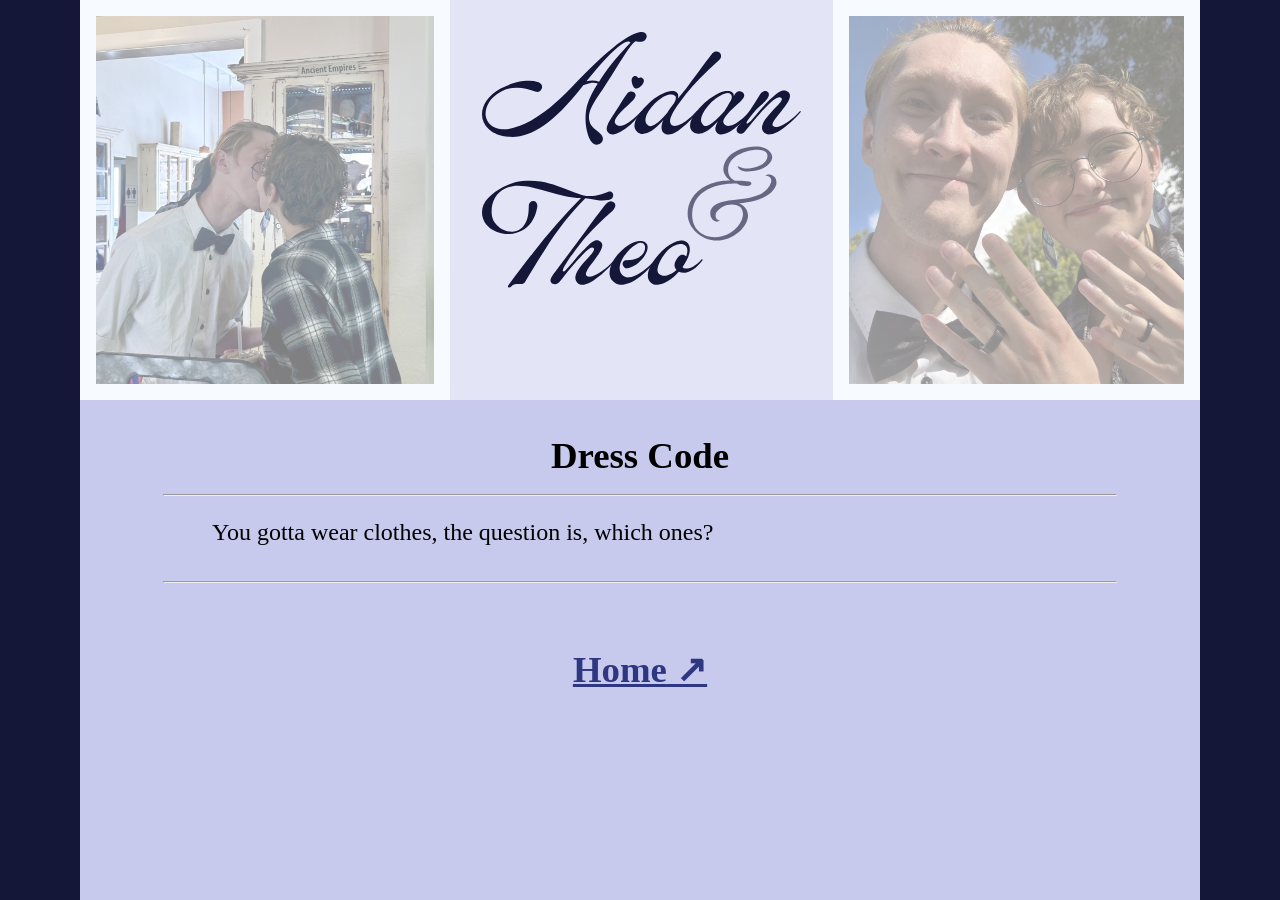
==== DressCode.html @ 2525a8fe "move img. add faq, dresscode, ourstory" ====
<!DOCTYPE html>
<html>

<head>
	<link rel="stylesheet" href="./styles.css">
</head>

<body>

    <section class="main-container">
        
        <article class="headercontainer">
            <div class="backgroundimagescontainer">
                <div class="overlay"></div>
				<img src="./img/coffeehousecropped.jpg" alt="Theo & Aidan in a coffee house" class="subpicture">
				<a href="./index.html"><img src="./img/WeddingInvitation.svg" alt="Theo & Aidan's Wedding Invitation" class="hero-logo"></a>
				<img src="./img/ringfingerscropped.jpg" alt="Theo & Aidan with rings on fingers" class="subpicture">
			</div>
		</article>

        <h1>Dress Code</h1>
        <hr>
        <p>You gotta wear clothes, the question is, which ones?</p>
        <p></p>


        <hr>
        <span class="spacer"></span>
        <h1><a class="arrow-link" href="./index.html">Home</a></h1>
        <span class="spacer"></span>
        <span class="spacer"></span>

</body>

</html>
---- styles.css ----
:root {
	--dark-color: #141738;
	--light-color: #c7caec;
}

html {
	height: 100%;
	margin: 0;
	padding: 0;
}

body {
	min-height: 100%;
	background-color: var(--dark-color);
	margin: 0;
	padding: 0;
}

.main-container {
	display: flex;
	flex-direction: column;
	min-height: 100vh;
	margin: 0 1rem;
	padding: 0;
	background-color: var(--light-color);
	align-items: center;
	text-align: center;
}

.headercontainer {
	position: relative;
	width: 100%;
	height: clamp(20rem, 50vw, 40rem);
	margin-bottom: 2rem;
}

.backgroundimagescontainer {
	position: absolute;
	top: 0;
	left: 0;
	width: 100%;
	height: 100%;
	display: flex;
	flex-direction: row;
	justify-content: center;
	align-items: stretch;
	gap: 0;
}

.subpicture {
	width: 50%;
	height: 100%;
	object-fit: cover;
	border: solid 0.5rem aliceblue;
	box-sizing: border-box;
}

.overlay {
	position: absolute;
	top: 0;
	left: 0;
	width: 100%;
	height: 100%;
	background-color: rgba(255, 255, 255, 0.5);
	pointer-events: none;
	z-index: 1;
}

.hero-logo {
	position: absolute;
	top: 50%;
	left: 50%;
	transform: translate(-50%, -50%);
	width: min(80%, 25rem);
	height: auto;
	max-height: 80%;
	z-index: 2;
	padding: 1rem;
	box-sizing: border-box;
	object-fit: contain;
}

.qr-code {
	height: 10rem;
	border-radius: 1rem;
	margin:1rem;
}

.qr-block{
	display: inline-block;
	width:30%;
}

div {
	width: 100%;
}

.picture-grid img {
	width: 100%;
	height: auto;
	max-width: 300px;
	border-radius: 0.5rem;
	box-shadow: 0 2px 5px rgba(0,0,0,0.1);
}

.spacer {
	height: 3rem;
}


hr {
	color:var(--dark-color);
	margin: 1rem 2rem;
	width:85%;
}

h1 {
	font-size: 2.3rem;
	margin:.1rem;
}

h2 {
	text-align: left;
	width: 85%;
}

p {
	font-size: 1.5rem;
	margin:.1rem;
	text-align: left;
	width:85%;
	text-indent:3rem;
	padding: .3rem 0;
}

a:hover {
	background-color: white;
}

.arrow-link {
	color: #2f3682;
}

.arrow-link::after {
	content:" ↗";
}

/* Landscape/Desktop: horizontal layout when width > height */
@media (min-aspect-ratio: 1/1) {
	.headercontainer {
		height: clamp(25rem, 30vw, 35rem);
	}

	.hero-logo {
		position: relative;
		top: auto;
		left: auto;
		transform: none;
		width: auto;
		height: 100%;
		max-width: 30rem;
		flex: 1 1 auto;
		padding: 2rem;
		align-self: center;
	}

	.backgroundimagescontainer {
		position: relative;
		justify-content: space-between;
	}

	.subpicture {
		width: auto;
		flex: 0 1 auto;
		min-width: 0;
		border-width: 1rem;
	}

	.main-container {
		margin: 0 5rem;
	}
}
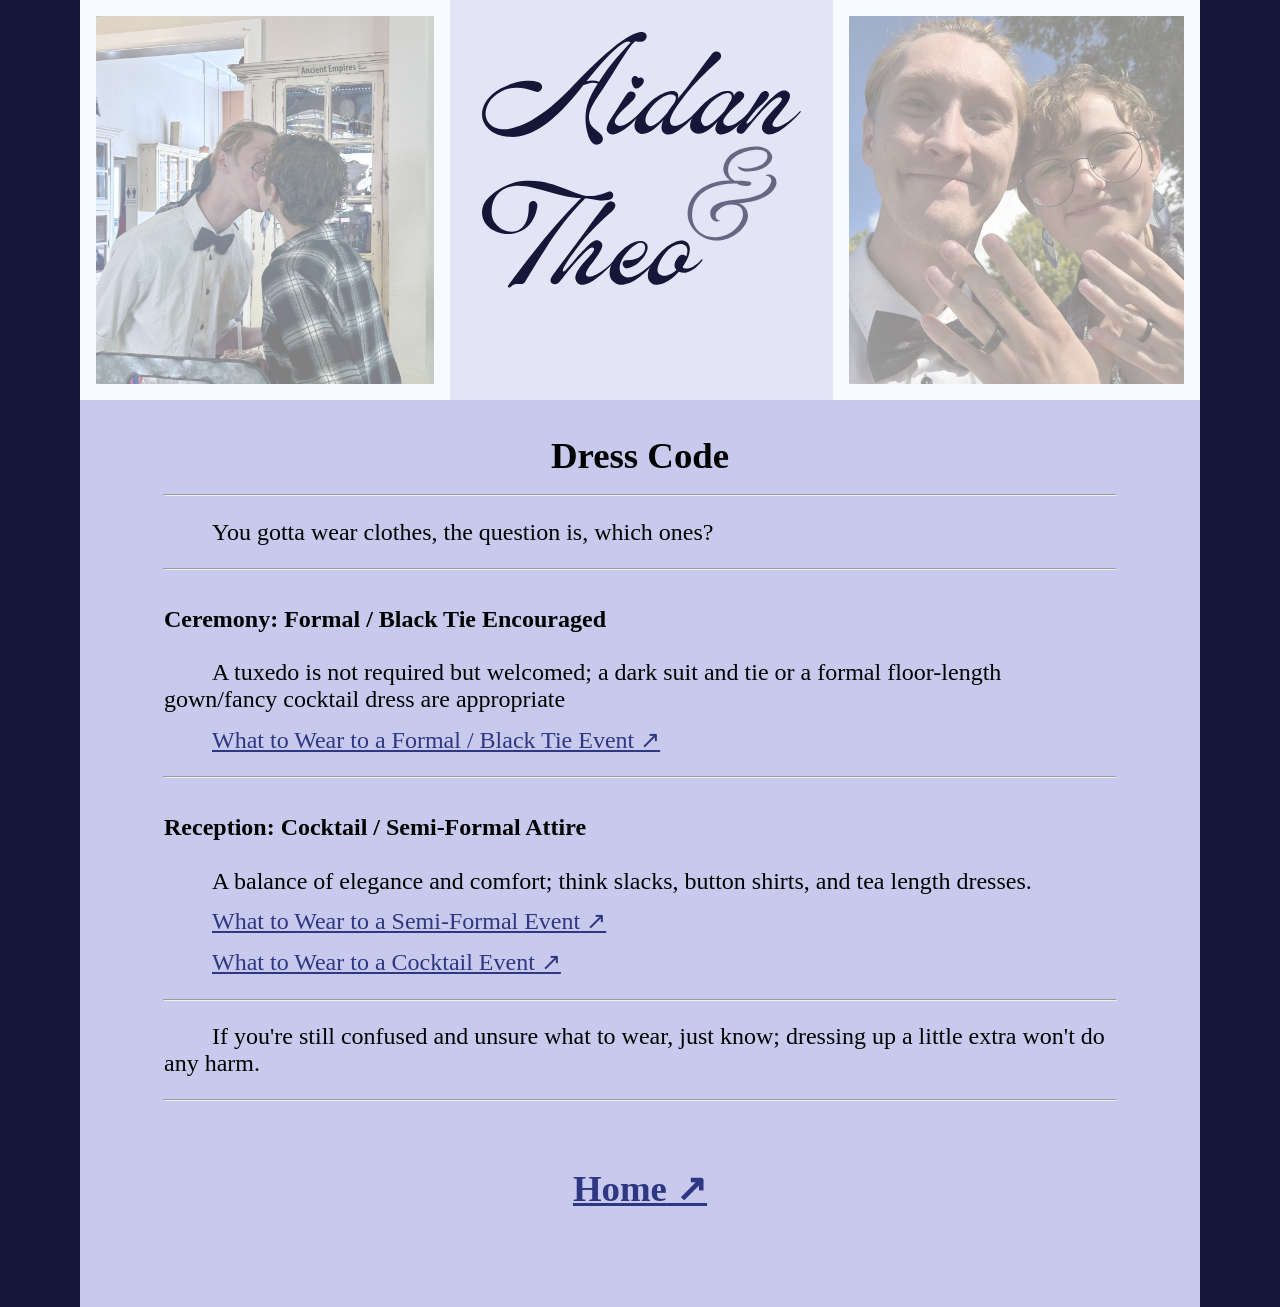
==== commit bddd9e25: "dress code, grammar fixes" ====
--- a/DressCode.html
+++ b/DressCode.html
@@ -2,27 +2,49 @@
 <html>
 
 <head>
-	<link rel="stylesheet" href="./styles.css">
+    <meta name="viewport" content="width=device-width, initial-scale=1">
+    <link rel="stylesheet" href="./styles.css">
 </head>
 
 <body>
 
     <section class="main-container">
-        
+
         <article class="headercontainer">
             <div class="backgroundimagescontainer">
                 <div class="overlay"></div>
-				<img src="./img/coffeehousecropped.jpg" alt="Theo & Aidan in a coffee house" class="subpicture">
-				<a href="./index.html"><img src="./img/WeddingInvitation.svg" alt="Theo & Aidan's Wedding Invitation" class="hero-logo"></a>
-				<img src="./img/ringfingerscropped.jpg" alt="Theo & Aidan with rings on fingers" class="subpicture">
-			</div>
-		</article>
+                <img src="./img/coffeehousecropped.jpg" alt="Theo & Aidan in a coffee house" class="subpicture">
+                <a href="./index.html"><img src="./img/WeddingInvitation.svg" alt="Theo & Aidan's Wedding Invitation"
+                        class="hero-logo"></a>
+                <img src="./img/ringfingerscropped.jpg" alt="Theo & Aidan with rings on fingers" class="subpicture">
+            </div>
+        </article>
 
         <h1>Dress Code</h1>
         <hr>
         <p>You gotta wear clothes, the question is, which ones?</p>
-        <p></p>
+        <hr>
+        <h2>Ceremony: Formal / Black Tie Encouraged</h2>
 
+        <p>A tuxedo is not required but welcomed; a dark suit and tie or a formal floor-length gown/fancy cocktail dress
+            are appropriate</p>
+
+        <p><a class="arrow-link" href="https://www.theknot.com/content/what-to-wear-formal-black-tie-optional-black-tie-invited?utm_medium=share&utm_source=shared-link&utm_campaign=TK-CONTENT-SOCIAL-SHARING_2023Q3">What to Wear to a Formal / Black Tie Event</a></p>
+
+        <hr>
+
+        <h2>Reception: Cocktail / Semi-Formal Attire</h2>
+
+        <p>A balance of elegance and comfort; think slacks, button shirts, and tea length dresses.</p>
+
+        <p><a class="arrow-link" href="https://www.theknot.com/content/what-to-wear-semi-formal?utm_medium=share&utm_source=shared-link&utm_campaign=TK-CONTENT-SOCIAL-SHARING_2023Q3">What to Wear to a Semi-Formal Event</a></p>
+
+        <p><a class="arrow-link" href="https://www.theknot.com/content/cocktail-wedding-attire?utm_medium=share&utm_source=shared-link&utm_campaign=TK-CONTENT-SOCIAL-SHARING_2023Q3">What to Wear to a Cocktail Event</a></p>
+
+        <hr>
+
+        <p>If you're still confused and unsure what to wear, just know; dressing up a little extra won't do any harm.
+        </p>
 
         <hr>
         <span class="spacer"></span>
@@ -32,4 +54,4 @@
 
 </body>
 
-</html>
+</html>
--- a/styles.css
+++ b/styles.css
@@ -145,6 +145,18 @@
 	content:" ↗";
 }
 
+@media (max-aspect-ratio: 1/1) {
+	.qr-block {
+		display: block;
+		width: 100%;
+		text-align: center;
+	}
+
+	.qr-code {
+		height: 12rem;
+	}
+}
+
 /* Landscape/Desktop: horizontal layout when width > height */
 @media (min-aspect-ratio: 1/1) {
 	.headercontainer {
